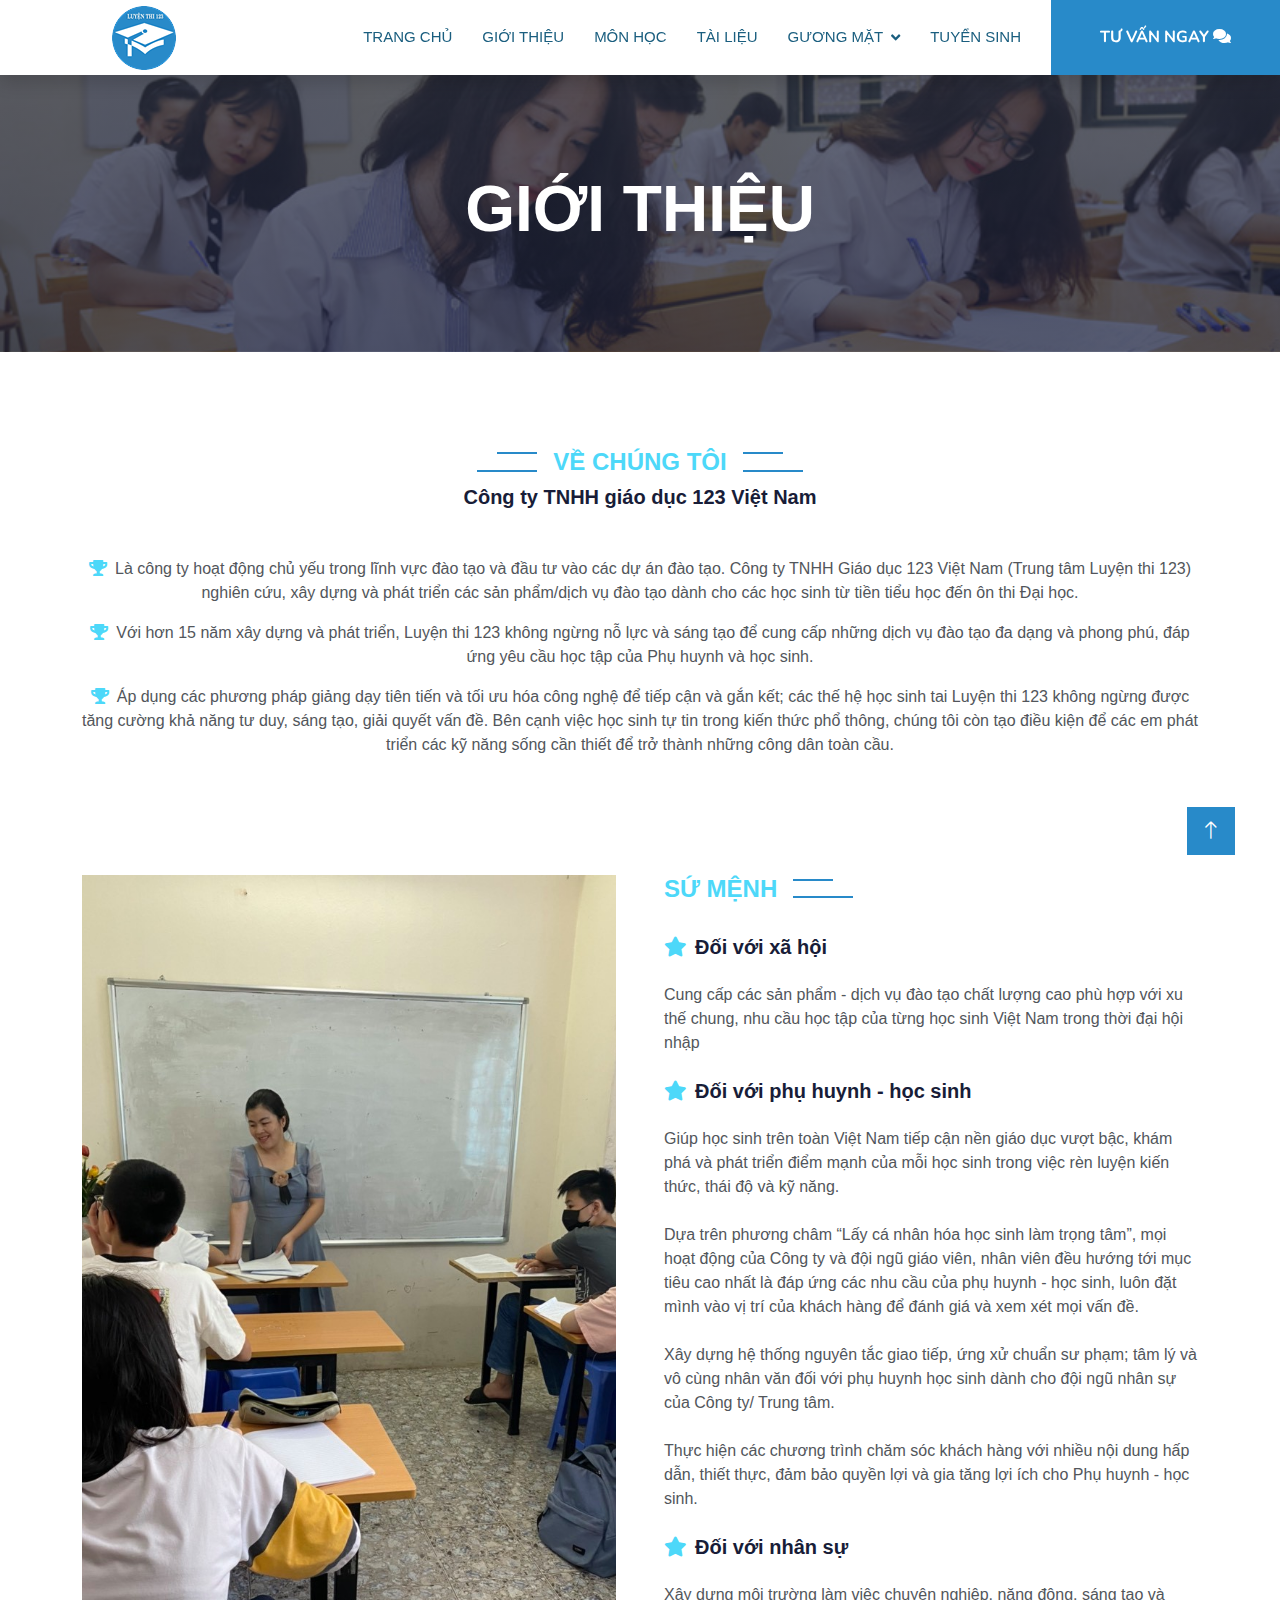
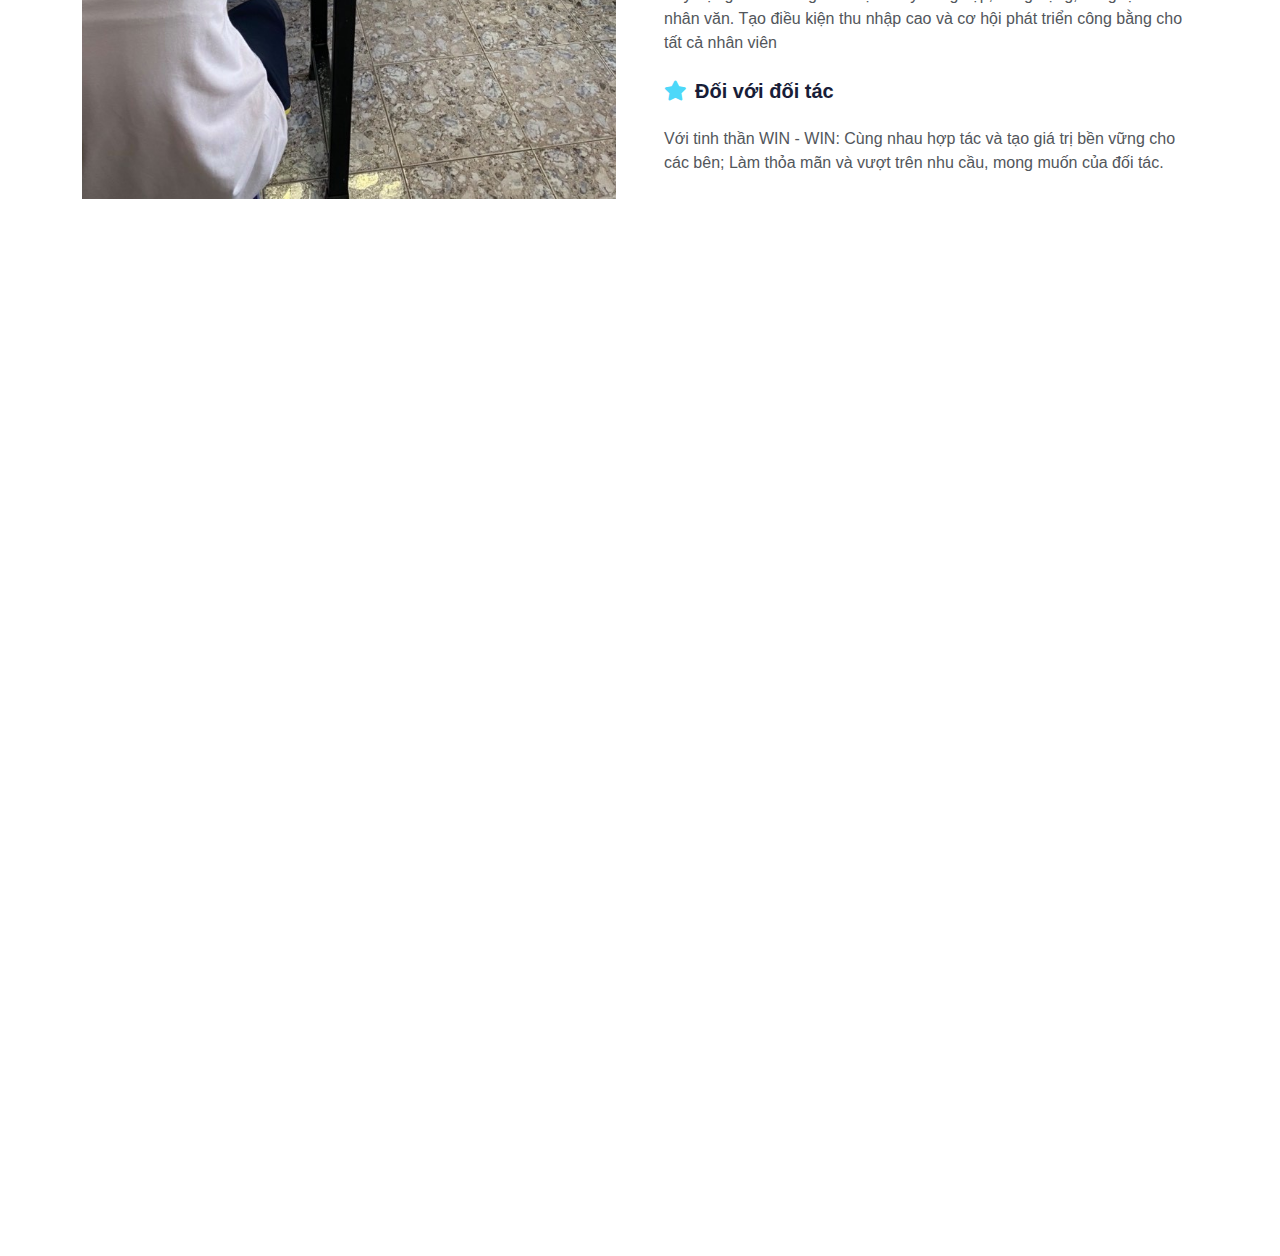
==== about.html @ 24ab6ab5 "fsasa" ====
<!DOCTYPE html>
<html lang="en">

<head>
    <meta charset="utf-8">
    <title>Luyện Thi 123</title>
    <meta content="width=device-width, initial-scale=1.0" name="viewport">
    <meta content="" name="keywords">
    <meta content="" name="description">
    <link rel="shortcut icon" type="x-icon" href="img/headerlogo.png">

    <!-- Favicon -->
    <link href="img/favicon.ico" rel="icon">

    <!-- Google Web Fonts -->
    <link rel="preconnect" href="https://fonts.googleapis.com">
    <link rel="preconnect" href="https://fonts.gstatic.com" crossorigin>
    <link href="https://fonts.googleapis.com/css2?family=Heebo:wght@400;500;600&family=Nunito:wght@600;700;800&display=swap" rel="stylesheet">

    <!-- Icon Font Stylesheet -->
    <link href="https://cdnjs.cloudflare.com/ajax/libs/font-awesome/5.10.0/css/all.min.css" rel="stylesheet">
    <link href="https://cdn.jsdelivr.net/npm/bootstrap-icons@1.4.1/font/bootstrap-icons.css" rel="stylesheet">

    <!-- Libraries Stylesheet -->
    <link href="lib/animate/animate.min.css" rel="stylesheet">
    <link href="lib/owlcarousel/assets/owl.carousel.min.css" rel="stylesheet">

    <!-- Customized Bootstrap Stylesheet -->
    <link href="css/bootstrap.min.css" rel="stylesheet">

    <!-- Template Stylesheet -->
    <link href="css/style.css" rel="stylesheet">
</head>

<body>
    <!-- Spinner Start -->
    <div id="spinner" class="show bg-white position-fixed translate-middle w-100 vh-100 top-50 start-50 d-flex align-items-center justify-content-center">
        <div class="spinner-border text-primary" style="width: 3rem; height: 3rem;" role="status">
            <span class="sr-only">Loading...</span>
        </div>
    </div>
    <!-- Spinner End -->


    <!-- Navbar Start -->
    <nav class="navbar navbar-expand-lg bg-white navbar-light shadow sticky-top p-0">
        <a href="index.html" class="navbar-brand d-flex align-items-center px-4 px-lg-5">
            <a href="index.html" class="logo"><img src="img/headerlogo.png" alt="Logo"></a>
        </a>
        <button type="button" class="navbar-toggler me-4" data-bs-toggle="collapse" data-bs-target="#navbarCollapse">
            <span class="navbar-toggler-icon"></span>
        </button>
        <div class="collapse navbar-collapse" id="navbarCollapse">
            <div class="navbar-nav ms-auto p-4 p-lg-0">
                <a href="index.html" class="nav-item nav-link">Trang Chủ</a>
                <a href="about.html" class="nav-item nav-link">Giới Thiệu</a>
                <a href="courses.html" class="nav-item nav-link">Môn Học</a>
                <a href="table.html" class="nav-item nav-link">Tài Liệu</a>
                <div class="nav-item dropdown">
                    <a href="#" class="nav-link dropdown-toggle" data-bs-toggle="dropdown">Gương Mặt</a>
                    <div class="dropdown-menu fade-down m-0">
                        <a href="team.html" class="dropdown-item">Giáo Viên</a>
                        <a href="testimonial.html" class="dropdown-item">Học Sinh</a>
                    </div>
                </div>
                <a href="contact.html" class="nav-item nav-link">Tuyển Sinh</a>
            </div>
            <a href="contact.html#advise" class="btn btn-primary text-uppercase py-4 px-lg-5 d-none d-lg-block blink" style="font-weight: bold;">Tư vấn ngay <i class="fas fa-comments mb-4"></i></a>
        </div>
    </nav>
    <!-- Navbar End -->


    <!-- Header Start -->
    <div class="container-fluid bg-primary py-5 mb-5 page-header">
        <div class="container py-5">
            <div class="row justify-content-center">
                <div class="col-lg-10 text-center">
                    <h1 class="display-3 text-uppercase text-white animated slideInDown">Giới Thiệu</h1>
                </div>
            </div>
        </div>
    </div>
    <!-- Header End -->



    <!-- About Start -->
    <div class="container-xxl py-5">
        <div class="container">
            <div class="text-center wow fadeInUp" data-wow-delay="0.1s">
                <h4 class="section-title bg-white text-center text-primary px-3">Về chúng tôi</h4>
                <h5 class="mb-5">Công ty TNHH giáo dục 123 Việt Nam</h5>
                <p><i class="fa fa-trophy text-primary me-2"></i>Là công ty hoạt động chủ yếu trong lĩnh vực đào tạo và đầu tư vào các dự án đào tạo. Công ty TNHH Giáo dục 123 Việt Nam (Trung tâm Luyện thi 123) nghiên cứu, xây dựng và phát triển các sản phẩm/dịch vụ đào tạo dành cho các học sinh từ tiền tiểu học đến ôn thi Đại học.</p>
                <p><i class="fa fa-trophy text-primary me-2"></i>Với hơn 15 năm xây dựng và phát triển, Luyện thi 123 không ngừng nỗ lực và sáng tạo để cung cấp những dịch vụ đào tạo đa dạng và phong phú, đáp ứng yêu cầu học tập của Phụ huynh và học sinh. </p>
                <p><i class="fa fa-trophy text-primary me-2"></i>Áp dụng các phương pháp giảng dạy tiên tiến và tối ưu hóa công nghệ để tiếp cận và gắn kết; các thế hệ học sinh tai Luyện thi 123 không ngừng được tăng cường khả năng tư duy, sáng tạo, giải quyết vấn đề. Bên cạnh việc học sinh tự tin trong kiến thức phổ thông, chúng tôi còn tạo điều kiện để các em phát triển các kỹ năng sống cần thiết để trở thành những công dân toàn cầu.</p>
            </div>
            <div class="row g-5 extra-space">
                <div class="col-lg-6 wow fadeInUp" data-wow-delay="0.1s" style="min-height: 400px;">
                    <div class="position-relative h-100">
                        <img class="img-fluid position-absolute w-100 h-100" src="img/about.jpg" alt="" style="object-fit: cover;">
                    </div>
                </div>
                <div class="col-lg-6 wow fadeInUp" data-wow-delay="0.3s">
                    <h4 class="section-title bg-white text-start text-primary pe-3">Sứ mệnh</h4>

                    <h5 class="mb-4 mt-4"><i class="fa fa-star text-primary me-2"></i><strong>Đối với xã hội</strong></h5>
                    
                    <p class="mb-4">Cung cấp các sản phẩm - dịch vụ đào tạo chất lượng cao phù hợp với xu thế chung, nhu cầu học tập của từng học sinh Việt Nam trong thời đại hội nhập</p>
                    
                    <h5 class="mb-4"><i class="fa fa-star text-primary me-2"></i><strong>Đối với phụ huynh - học sinh</strong></h5>

                    <p class="mb-4">Giúp học sinh trên toàn Việt Nam tiếp cận nền giáo dục vượt bậc, khám phá và phát triển điểm mạnh của mỗi học sinh trong việc rèn luyện kiến thức, thái độ và kỹ năng.</p> 
                    <p class="mb-4">Dựa trên phương châm “Lấy cá nhân hóa học sinh làm trọng tâm”, mọi hoạt động của Công ty và đội ngũ giáo viên, nhân viên đều hướng tới mục tiêu cao nhất là đáp ứng các nhu cầu của phụ huynh - học sinh, luôn đặt mình vào vị trí của khách hàng để đánh giá và xem xét mọi vấn đề.</p>
                    <p class="mb-4">Xây dựng hệ thống nguyên tắc giao tiếp, ứng xử chuẩn sư phạm; tâm lý và vô cùng nhân văn đối với phụ huynh học sinh dành cho đội ngũ nhân sự của Công ty/ Trung tâm.</p> 
                    <p class="mb-4">Thực hiện các chương trình chăm sóc khách hàng với nhiều nội dung hấp dẫn, thiết thực, đảm bảo quyền lợi và gia tăng lợi ích cho Phụ huynh - học sinh.</p> 
                    
                    <h5 class="mb-4"><i class="fa fa-star text-primary me-2"></i><strong>Đối với nhân sự</strong></h5>
                    <p class="mb-4">Xây dựng môi trường làm việc chuyên nghiệp, năng động, sáng tạo và nhân văn. Tạo điều kiện thu nhập cao và cơ hội phát triển công bằng cho tất cả nhân viên</p>

                    <h5 class="mb-4"><i class="fa fa-star text-primary me-2"></i><strong>Đối với đối tác</strong></h5>
                    <p class="mb-4">Với tinh thần WIN - WIN: Cùng nhau hợp tác và tạo giá trị bền vững cho các bên; Làm thỏa mãn và vượt trên nhu cầu, mong muốn của đối tác.</p>
                </div>
            </div>
        </div>
    </div>
    <!-- About End -->


    <!-- Team Start -->
    <div class="container-xxl py-5">
        <div class="container">
            <div class="text-center wow fadeInUp" data-wow-delay="0.1s">
                <h6 class="section-title bg-white text-center text-primary px-3">Giảng viên</h6>
                <h1 class="text-uppercase mb-5">Gương mặt nổi bật</h1>
            </div>
            <div class="row g-4">
                <div class="col-lg-3 col-md-6 wow fadeInUp" data-wow-delay="0.1s">
                    <div class="team-item bg-light">
                        <div class="overflow-hidden">
                            <img class="img-fluid" src="img/teacher1.png" alt="">
                        </div>
                        <div class="text-center p-4">
                            <h5 class="mb-0">Triệu Thị Kim Anh</h5>
                            <small>Giám đốc Trung tâm</small>
                        </div>
                    </div>
                </div>
                <div class="col-lg-3 col-md-6 wow fadeInUp" data-wow-delay="0.3s">
                    <div class="team-item bg-light">
                        <div class="overflow-hidden">
                            <img class="img-fluid" src="img/teacher2.png" alt="">
                        </div>                        
                        <div class="text-center p-4">
                            <h5 class="mb-0">Nguyễn Ngọc Phương</h5>
                            <small>GV Hoá</small>
                        </div>
                    </div>
                </div>
                <div class="col-lg-3 col-md-6 wow fadeInUp" data-wow-delay="0.5s">
                    <div class="team-item bg-light">
                        <div class="overflow-hidden">
                            <img class="img-fluid" src="img/teacher3.png" alt="">
                        </div>
                        <div class="text-center p-4">
                            <h5 class="mb-0">Trần Bảo Long</h5>
                            <small>GV Vật Lí</small>
                        </div>
                    </div>
                </div>
                <div class="col-lg-3 col-md-6 wow fadeInUp" data-wow-delay="0.7s">
                    <div class="team-item bg-light">
                        <div class="overflow-hidden">
                            <img class="img-fluid" src="img/teacher4.png" alt="">
                        </div>
                        <div class="text-center p-4">
                            <h5 class="mb-0">Phạm Văn Trung</h5>
                            <small>GV Toán</small>
                        </div>
                    </div>
                </div>
            </div>
        </div>
    </div>
    <!-- Team End -->
        

    <!-- Footer Start -->
    <div class="container-fluid bg-dark text-light footer pt-5 mt-5 wow fadeIn" data-wow-delay="0.1s">
        <div class="container py-5">
            <div class="row g-3">
                <div class="col-lg-6 col-md-6">
                    <div class="d-flex align-items-center h-100">
                      <img src="img/headerlogo.png" class="rounded-circle me-3" alt="Logo" style="width: 100px;">
                        <div class="text-center">
                        <h6 class="text-primary text-sm">Công ty TNHH Giáo dục 123 Việt Nam</h6>
                        <h2 class="text-white mb-0">Trung tâm Luyện Thi 123</h2>
                        <p class="text-primary text-sm">Tri thức là sức mạnh</p>
                        </div>
                    </div>
                </div>
    
                <div class="col-lg-3 col-md-6">
                    <h4 class="text-white mb-3">Quick Link</h4>
                    <a class="btn btn-link" href="about.html">Giới Thiệu</a>
                    <a class="btn btn-link" href="contact.html">Liên Hệ</a>
                    <a class="btn btn-link" href="team.html">Đội Ngũ Giáo Viên</a>
                </div>
                <div class="col-lg-3 col-md-6">
                    <h4 class="text-white mb-3">Contact</h4>
                    <p class="mb-2"><i class="fab fa-facebook-f me-3"></i><a href="https://www.facebook.com/luyethi123.edu.vn" target="_blank">facebook.com/luyenthi123.edu.vn</a></p>
                    <p class="mb-2"><i class="fa fa-envelope me-3"></i><a href="mailto: luyenthi123.edu@gmail.com" target="_blank">luyenthi123.edu@gmail.com</a></p>
                    <p class="mb-2"><img class="me-3" src="img/icons8-zalo.svg" alt="Zalo" style="width: 20px; height: 20px;"><a href="" onclick="event.preventDefault();">0945066086</a></p>
                </div>
            </div>
        </div>
        <div class="container">
            <div class="copyright">
                <div class="row">
                    <div class="col-md-4 text-center text-md-start mb-3 mb-md-0">
                        &copy; <a href="#">LuyenThi123</a>, All Right Reserved.
                    </div>
                    <div class="col-md-4 text-center mb-3 mb-md-0">
                        A product of RMIT Techies Club
                    </div>
                    <div class="col-md-4 text-center text-md-end">
                        <div class="footer-menu">
                            <a href="index.html">Home</a>
                            <a href="cookies.html">Cookies</a>
                        </div>
                    </div>
                </div>
            </div>
        </div>    
        </div>
        <!-- Footer End -->


    <!-- Back to Top -->
    <a href="#" class="btn btn-lg btn-primary btn-lg-square back-to-top"><i class="bi bi-arrow-up"></i></a>


    <!-- JavaScript Libraries -->
    <script src="https://code.jquery.com/jquery-3.4.1.min.js"></script>
    <script src="https://cdn.jsdelivr.net/npm/bootstrap@5.0.0/dist/js/bootstrap.bundle.min.js"></script>
    <script src="lib/wow/wow.min.js"></script>
    <script src="lib/easing/easing.min.js"></script>
    <script src="lib/waypoints/waypoints.min.js"></script>
    <script src="lib/owlcarousel/owl.carousel.min.js"></script>

    <!-- Template Javascript -->
    <script src="js/main.js"></script>
</body>

</html>
---- css/style.css ----
:root {
    --primary: #288ac9; /* Your logo color */
    --light: #eaf7fc; /* Light complementary color */
    --dark: #1a5e7f; /* Dark complementary color */
}



.fw-medium {
    font-weight: 600 !important;
}

.fw-semi-bold {
    font-weight: 700 !important;
}

.back-to-top {
    position: fixed;
    display: none;
    right: 45px;
    bottom: 45px;
    z-index: 99;
}
@keyframes blink {
    0% { color: #fff; }
    50% { color: rgb(255, 255, 147); }
    100% { color: #fff; }
}
  
  .blink {
    animation: blink 0.5s infinite;
  }

/*** Spinner ***/
#spinner {
    opacity: 0;
    visibility: hidden;
    transition: opacity .5s ease-out, visibility 0s linear .5s;
    z-index: 99999;
}

#spinner.show {
    transition: opacity .5s ease-out, visibility 0s linear 0s;
    visibility: visible;
    opacity: 1;
}


/*** Button ***/
.btn {
    font-family: 'Nunito', sans-serif;
    font-weight: 600;
    transition: .5s;
}

.btn.btn-primary,
.btn.btn-secondary {
    color: #FFFFFF; /* Tim hieu them button color at Banner*/
}

.btn-square {
    width: 38px;
    height: 38px;
}

.btn-sm-square {
    width: 32px;
    height: 32px;
}

.btn-lg-square {
    width: 48px;
    height: 48px;
}

.btn-square,
.btn-sm-square,
.btn-lg-square {
    padding: 0;
    display: flex;
    align-items: center;
    justify-content: center;
    font-weight: normal;
    border-radius: 0px;
}


/*** Navbar ***/
.navbar .dropdown-toggle::after {
    border: none;
    content: "\f107";
    font-family: "Font Awesome 5 Free";
    font-weight: 900;
    vertical-align: middle;
    margin-left: 8px;
}

.navbar-light .navbar-nav .nav-link {
    margin-right: 30px;
    padding: 25px 0;
    color: #FFFFFF;
    font-size: 15px;
    text-transform: uppercase;
    outline: none;
}

.navbar-light .navbar-nav .nav-link:hover,
.navbar-light .navbar-nav .nav-link.active {
    color: rgb(216, 216, 99);/* Navbar hover color at Banner*/
}

@media (max-width: 991.98px) {
    .navbar-light .navbar-nav .nav-link  {
        margin-right: 0;
        padding: 10px 0;
    }

    .navbar-light .navbar-nav {
        border-top: 1px solid #EEEEEE;
    }
}

.navbar-light .navbar-brand,
.navbar-light a.btn {
    height: 75px;
}

.navbar-light .navbar-nav .nav-link {
    color: var(--dark);/* Navbar color at Banner*/
    font-weight: 500;
}

.navbar-light.sticky-top {
    top: -100px;
    transition: .5s;
}

@media (min-width: 992px) {
    .navbar .nav-item .dropdown-menu {
        display: block;
        margin-top: 0;
        opacity: 0;
        visibility: hidden;
        transition: .5s;
    }

    .navbar .dropdown-menu.fade-down {
        top: 100%;
        transform: rotateX(-75deg);
        transform-origin: 0% 0%;
    }

    .navbar .nav-item:hover .dropdown-menu {
        top: 100%;
        transform: rotateX(0deg);
        visibility: visible;
        transition: .5s;
        opacity: 1;
    }
}


/*** Header carousel ***/
@media (max-width: 768px) {
    .header-carousel .owl-carousel-item {
        position: relative;
        min-height: 500px;
    }
    
    .header-carousel .owl-carousel-item img {
        position: absolute;
        width: 100%;
        height: 100%;
        object-fit: cover;
    }
}

.header-carousel .owl-nav {
    position: absolute;
    top: 50%;
    right: 8%;
    transform: translateY(-50%);
    display: flex;
    flex-direction: column;
}

.header-carousel .owl-nav .owl-prev,
.header-carousel .owl-nav .owl-next {
    margin: 7px 0;
    width: 45px;
    height: 45px;
    display: flex;
    align-items: center;
    justify-content: center;
    color: #FFFFFF; /* Arrow color at Banner*/
    background: transparent;
    border: 1px solid #FFFFFF;/* Arrow box color at Banner*/
    font-size: 22px;
    transition: .5s;
}

.header-carousel .owl-nav .owl-prev:hover,
.header-carousel .owl-nav .owl-next:hover {
    background: var(--primary);
    border-color: var(--primary);
}
@media (max-width: 768px) {
    .header-carousel .owl-nav .owl-prev,
    .header-carousel .owl-nav .owl-next {
        display: none;
    }
}

.page-header {
    background: linear-gradient(rgba(45, 49, 69, 0.7), rgba(24, 29, 56, .7)), url(../img/carousel-1.jpg); /* Banner glow color at  each pages*/
    background-position: center center;
    background-repeat: no-repeat;
    background-size: cover;
}

.page-header-inner {
    background: rgba(15, 23, 43, .7);
}


/*** Section Title ***/
.section-title {
    position: relative;
    display: inline-block;
    text-transform: uppercase;
}

.section-title::before {
    position: absolute;
    content: "";
    width: calc(100% + 80px);
    height: 2px;
    top: 4px;
    left: -40px;
    background: var(--primary);
    z-index: -1;
}

.section-title::after {
    position: absolute;
    content: "";
    width: calc(100% + 120px);
    height: 2px;
    bottom: 5px;
    left: -60px;
    background: var(--primary); /* Small line color at each headers*/
    z-index: -1;
}

.section-title.text-start::before {
    width: calc(100% + 40px);
    left: 0;
}

.section-title.text-start::after {
    width: calc(100% + 60px);
    left: 0;
}


/*** Service ***/
.service-item {
    background: var(--light); /* Service box color*/
    transition: .5s;
}

.service-item:hover {
    margin-top: -10px;
    background: var(--primary);/* Service box hover color*/
}

.service-item * {
    transition: .5s;
}

.service-item:hover * {
    color: var(--light) !important; /* Service logos color*/
}


/*** Categories & Courses ***/
.category img,
.course-item img {
    transition: .5s;
}

.category a:hover img,
.course-item:hover img {
    transform: scale(1.1);
}

/*** Document Tables ***/
.modern-table {
    width: 100%;
    border-collapse: separate;
    border-spacing: 0 15px;
}

.modern-table thead th {
    background-color: #f8f9fa;
    border: none;
    font-weight: bold;
    text-align: center;
    padding: 15px;
}

.modern-table tbody tr {
    background-color: #fff;
    border-radius: 10px;
    box-shadow: 0 2px 5px rgba(0, 0, 0, 0.1);
    transition: transform 0.2s ease-in-out;
}

.modern-table tbody tr:hover {
    transform: scale(1.02);
}

.modern-table tbody td {
    border: none;
    padding: 15px;
    text-align: center;
    vertical-align: middle;
}

.modern-table tbody td:first-child {
    border-top-left-radius: 10px;
    border-bottom-left-radius: 10px;
}

.modern-table tbody td:last-child {
    border-top-right-radius: 10px;
    border-bottom-right-radius: 10px;
}

.modern-table .btn-primary {
    border-radius: 20px;
    padding: 5px 20px;
}

.document-slider {
    position: relative;
    overflow: hidden;
    width: 100%;
}

.document-page {
    display: none;
    width: 100%;
}

.document-page.active {
    display: block;
}

.btn-group {
    display: inline-flex;
}

.extra-space {
    margin-top: 70px;
}



/*** Team ***/
.team-item img {
    transition: .5s;
}

.team-item:hover img {
    transform: scale(1.1);
}


/*** Testimonial ***/
.testimonial-carousel::before {
    position: absolute;
    content: "";
    top: 0;
    left: 0;
    height: 100%;
    width: 0;
    background: linear-gradient(to right, rgba(255, 255, 255, 1) 0%, rgba(255, 255, 255, 0) 100%);
    z-index: 1;
}

.testimonial-carousel::after {
    position: absolute;
    content: "";
    top: 0;
    right: 0;
    height: 100%;
    width: 0;
    background: linear-gradient(to left, rgba(255, 255, 255, 1) 0%, rgba(255, 255, 255, 0) 100%);
    z-index: 1;
}

@media (min-width: 768px) {
    .testimonial-carousel::before,
    .testimonial-carousel::after {
        width: 200px;
    }
}

@media (min-width: 992px) {
    .testimonial-carousel::before,
    .testimonial-carousel::after {
        width: 300px;
    }
}

.testimonial-carousel .owl-item .testimonial-text,
.testimonial-carousel .owl-item.center .testimonial-text * {
    transition: .5s;
}

.testimonial-carousel .owl-item.center .testimonial-text {
    background: var(--primary) !important;
}

.testimonial-carousel .owl-item.center .testimonial-text * {
    color: #FFFFFF !important;
}

.testimonial-carousel .owl-dots {
    margin-top: 24px;
    display: flex;
    align-items: flex-end;
    justify-content: center;
}

.testimonial-carousel .owl-dot {
    position: relative;
    display: inline-block;
    margin: 0 5px;
    width: 15px;
    height: 15px;
    border: 1px solid #CCCCCC;
    transition: .5s;
}

.testimonial-carousel .owl-dot.active {
    background: var(--primary);
    border-color: var(--primary);
}


/*** Footer ***/
.footer .btn.btn-social {
    margin-right: 5px;
    width: 35px;
    height: 35px;
    display: flex;
    align-items: center;
    justify-content: center;
    color: var(--light);
    font-weight: normal;
    border: 1px solid #FFFFFF;
    border-radius: 35px;
    transition: .3s;
}

.footer .btn.btn-social:hover {
    color: var(--primary);
}


.footer .btn.btn-link {
    display: block;
    margin-bottom: 5px;
    padding: 0;
    text-align: left;
    color: #FFFFFF;
    font-size: 15px;
    font-weight: normal;
    text-transform: capitalize;
    transition: .3s;
}

.footer .btn.btn-link::before {
    position: relative;
    content: "\f105";
    font-family: "Font Awesome 5 Free";
    font-weight: 900;
    margin-right: 10px;
}

.footer .btn.btn-link:hover {
    letter-spacing: 1px;
    box-shadow: none;
}

.footer .copyright {
    padding: 25px 0;
    font-size: 15px;
    border-top: 1px solid rgba(256, 256, 256, .1);
}

.footer .copyright a {
    color: var(--light);
}

.footer .footer-menu a {
    margin-right: 15px;
    padding-right: 15px;
    border-right: 1px solid rgba(255, 255, 255, .1);
}

.footer .footer-menu a:last-child {
    margin-right: 0;
    padding-right: 0;
    border-right: none;
}


/*** Admission Section ***/
.box-container {
    display: flex;
    justify-content: center;
    flex-wrap: wrap;
    margin-top: 20px;
  }
  
  .box {
    width: 325px;
    height: 400px;
    background-color: var(--primary); /* Admission boxes color*/
    border-radius: 15px;
    overflow: hidden;
    box-shadow: 0px 2px 4px rgba(0, 0, 0, 0.2);
    margin: 20px;
    display: flex;
    flex-direction: column;
    justify-content: space-between;
  }
  
  .box img {
    width: 100%;
    object-fit: cover;
    height: 190px;
  }
  
  .box-content {
    padding: 16px;
    flex-grow: 1;
  }
  
  .box-content h2 {
    font-size: 20px;
    margin-bottom: 8px;
    color: white;
    text-align: center;
  }
  
  .box a {
    display: flex;
    align-items: center;
    justify-content: center;
    text-align: center;
    margin: 0 auto 20px auto;
    text-decoration: none;
  }
  
  .boxbtn {
    display: inline-flex;
    text-decoration: none;
    text-transform: uppercase;
    font-weight: 400;
    background: black;
    color: black;
    top: 20px;
    padding: 10px 20px; 
    font-size: 10px; 
    position: relative;
    cursor: pointer;
    border-radius: 5px; 
    transition: 0.5s;
    width: 30%; 
    text-align: center;
    justify-content: center;
  }
  
  .boxbtn:hover {
    background: var(--primary); 
    color: black;
    box-shadow: 0 0 10px var(--primary);
  }
  
  .boxbtn:before {
    content: '';
    position: absolute;
    inset: 2px;
    background: white;
  }
  
  .box a span {
    position: relative;
    z-index: 1;
  }
  
  .box a i {
    position: absolute;
    inset: 0;
    display: block;
  }
  
  .box a i::before {
    content: '';
    position: absolute;
    top: 0;
    left: 80%;
    width: 10px;
    height: 2px;
    background: white;
    transform: translateX(-50%) skewX(325deg);
    transition: 0.5s;
  }
  
  .box a:hover i::before {
    width: 20px;
    left: 20%;
  }
  
  .box a i::after {
    content: '';
    position: absolute;
    bottom: 0;
    left: 20%;
    width: 10px;
    height: 2px;
    background: white;
    transform: translateX(-50%) skewX(325deg);
    transition: 0.5s;
  }
  
  .box a:hover i::after {
    width: 20px;
    left: 80%;
  }
  
  .box:hover {
    background-color: #4DD8F9;
    color: white;
    cursor: pointer;
    transform: scale(1.05);
    transition: all 1s ease;
  }
  


/*** Activity section ***/
  .activity {
    display: flex;
    align-items: flex-start;
    margin: 20px 0;
    border-bottom: 1px solid #ddd;
    padding-bottom: 20px;
  }

  
  
  .activity img {
    height: 200px;
    max-width: 400px;
    margin-right: 40px;
  }
  
  .details {
    max-width: 80%;
  }
  
  .details h2 {
    font-size: 1.2em;
    color: #333;
    margin: 0;
    padding: 0;
  }
  
  .details p {
    color: #555;
    font-size: 1em;
    line-height: 1.4;
  }

  @media (max-width: 600px) {
    .activity {
      flex-direction: column;
      align-items: center;
      padding-bottom: 10px;
    }
  
    .activity img {
      height: auto;
      max-width: 100%;
      margin-right: 0;
      margin-bottom: 10px;
    }
  
    .details {
      max-width: 100%;
      text-align: center;
    }
  
    .details h2 {
      font-size: 1.1em;
    }
  
    .details p {
      font-size: 0.9em;
    }
  }
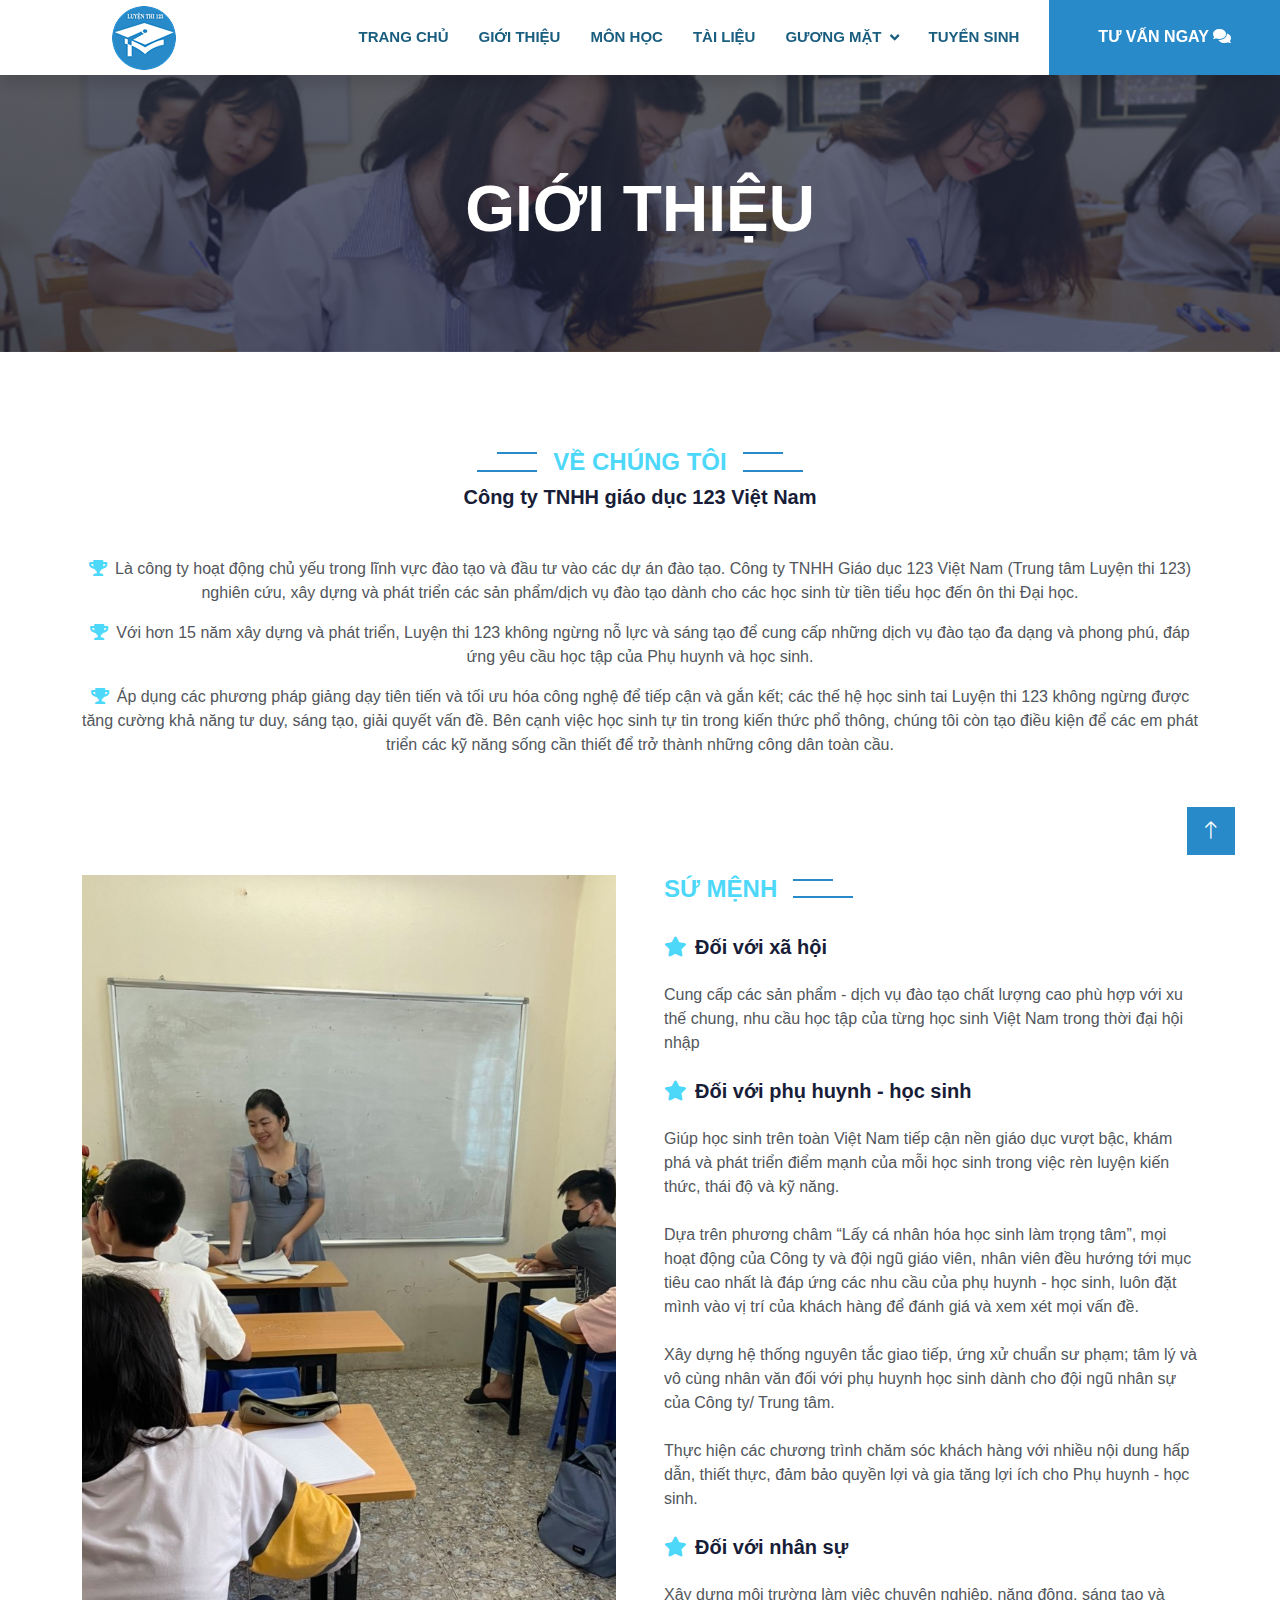
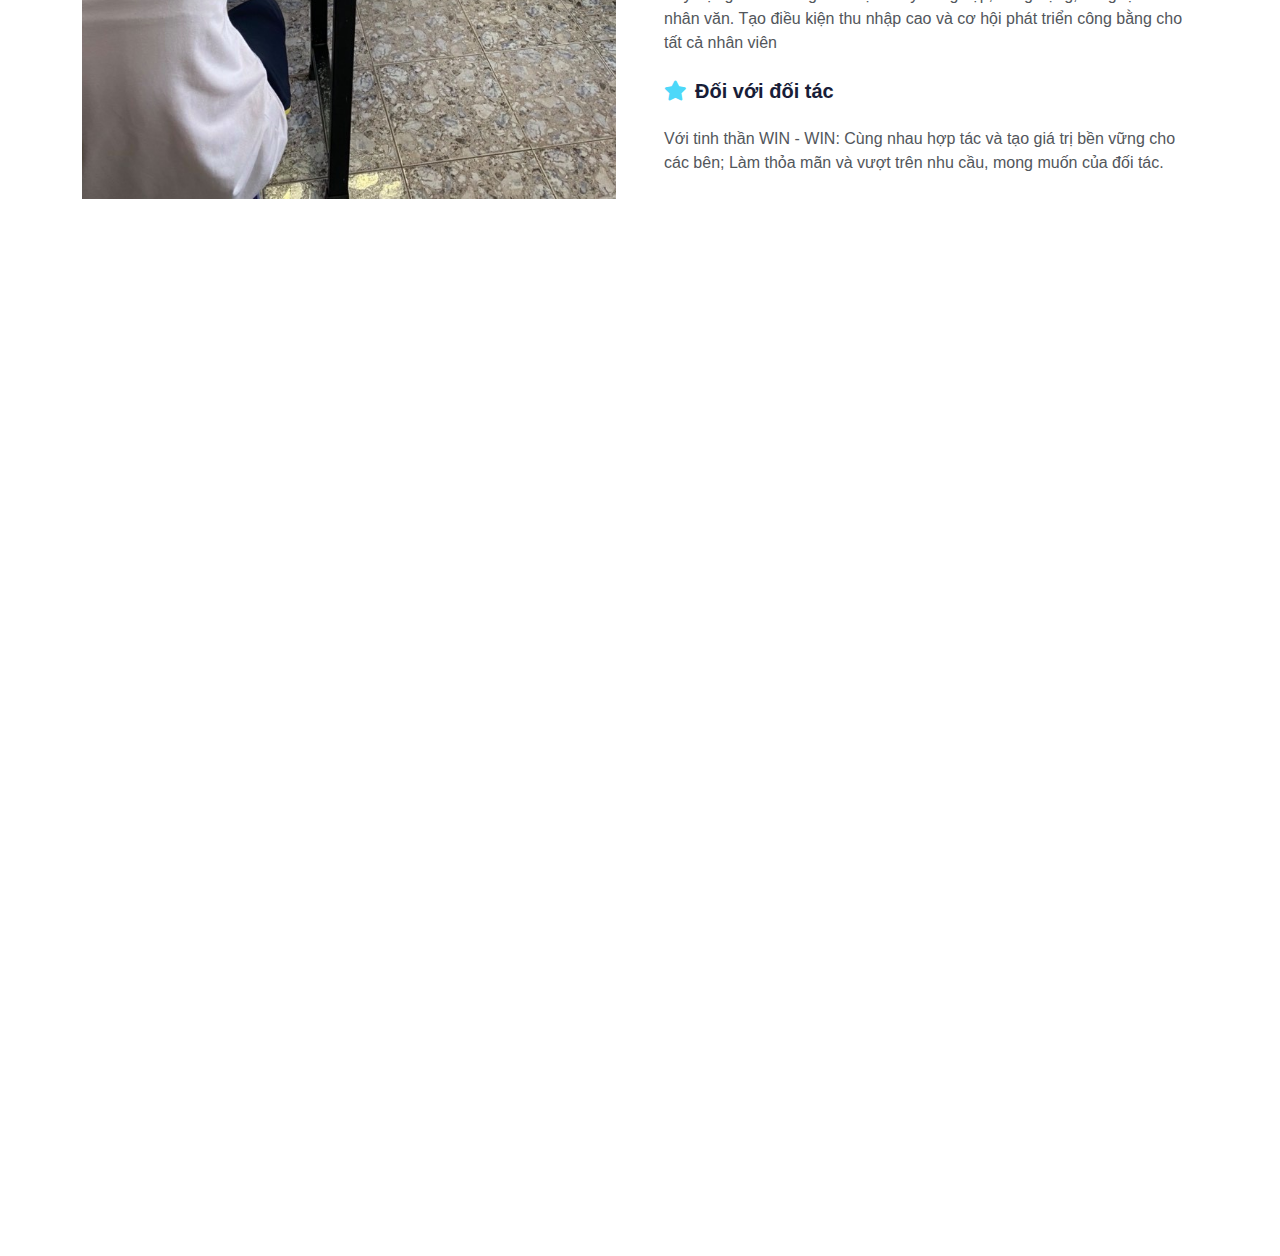
==== commit b79ec3e8: "fix web" ====
--- a/about.html
+++ b/about.html
@@ -65,7 +65,7 @@
                 </div>
                 <a href="contact.html" class="nav-item nav-link">Tuyển Sinh</a>
             </div>
-            <a href="contact.html#advise" class="btn btn-primary text-uppercase py-4 px-lg-5 d-none d-lg-block blink" style="font-weight: bold;">Tư vấn ngay <i class="fas fa-comments mb-4"></i></a>
+            <a href="contact.html#advise" class="btn btn-primary text-uppercase py-4 px-lg-5 d-none d-lg-block blink" style="font-family: 'Cambria', sans-serif; font-weight: bold;">Tư vấn ngay <i class="fas fa-comments mb-4"></i></a>
         </div>
     </nav>
     <!-- Navbar End -->
@@ -141,7 +141,7 @@
                             <img class="img-fluid" src="img/teacher1.png" alt="">
                         </div>
                         <div class="text-center p-4">
-                            <h5 class="mb-0">Triệu Thị Kim Anh</h5>
+                            <h5 class="mb-0">Cô: Triệu Thị Kim Anh</h5>
                             <small>Giám đốc Trung tâm</small>
                         </div>
                     </div>
@@ -152,7 +152,7 @@
                             <img class="img-fluid" src="img/teacher2.png" alt="">
                         </div>                        
                         <div class="text-center p-4">
-                            <h5 class="mb-0">Nguyễn Ngọc Phương</h5>
+                            <h5 class="mb-0">Cô: Nguyễn Ngọc Phương</h5>
                             <small>GV Hoá</small>
                         </div>
                     </div>
@@ -163,7 +163,7 @@
                             <img class="img-fluid" src="img/teacher3.png" alt="">
                         </div>
                         <div class="text-center p-4">
-                            <h5 class="mb-0">Trần Bảo Long</h5>
+                            <h5 class="mb-0">Thầy: Trần Bảo Long</h5>
                             <small>GV Vật Lí</small>
                         </div>
                     </div>
@@ -174,7 +174,7 @@
                             <img class="img-fluid" src="img/teacher4.png" alt="">
                         </div>
                         <div class="text-center p-4">
-                            <h5 class="mb-0">Phạm Văn Trung</h5>
+                            <h5 class="mb-0">Thầy: Phạm Văn Trung</h5>
                             <small>GV Toán</small>
                         </div>
                     </div>
@@ -193,24 +193,24 @@
                     <div class="d-flex align-items-center h-100">
                       <img src="img/headerlogo.png" class="rounded-circle me-3" alt="Logo" style="width: 100px;">
                         <div class="text-center">
-                        <h6 class="text-primary text-sm">Công ty TNHH Giáo dục 123 Việt Nam</h6>
-                        <h2 class="text-white mb-0">Trung tâm Luyện Thi 123</h2>
-                        <p class="text-primary text-sm">Tri thức là sức mạnh</p>
+                        <h6 class="text-primary text-sm" style="font-size: 20px">Công ty TNHH Giáo dục 123 Việt Nam</h6>
+                        <h2 class="text-white mb-0">Trung tâm Luyện thi 123</h2>
+                        <p class="text-primary text-sm" style="font-family: 'Cambria', sans-serif; font-size: 20px">Tri thức là sức mạnh</p>
                         </div>
                     </div>
                 </div>
     
                 <div class="col-lg-3 col-md-6">
                     <h4 class="text-white mb-3">Quick Link</h4>
-                    <a class="btn btn-link" href="about.html">Giới Thiệu</a>
-                    <a class="btn btn-link" href="contact.html">Liên Hệ</a>
-                    <a class="btn btn-link" href="team.html">Đội Ngũ Giáo Viên</a>
+                    <a class="btn btn-link" href="about.html" style="font-family: 'Cambria', sans-serif;">Giới Thiệu</a>
+                    <a class="btn btn-link" href="contact.html" style="font-family: 'Cambria', sans-serif;">Liên Hệ</a>
+                    <a class="btn btn-link" href="team.html" style="font-family: 'Cambria', sans-serif;">Đội Ngũ Giáo Viên</a>
                 </div>
                 <div class="col-lg-3 col-md-6">
                     <h4 class="text-white mb-3">Contact</h4>
-                    <p class="mb-2"><i class="fab fa-facebook-f me-3"></i><a href="https://www.facebook.com/luyethi123.edu.vn" target="_blank">facebook.com/luyenthi123.edu.vn</a></p>
+                    <p class="mb-2"><i class="fab fa-facebook-f me-3"></i><a href="https://www.facebook.com/luyenthi123plus" target="_blank">facebook.com/luyenthi123plus</a></p>
                     <p class="mb-2"><i class="fa fa-envelope me-3"></i><a href="mailto: luyenthi123.edu@gmail.com" target="_blank">luyenthi123.edu@gmail.com</a></p>
-                    <p class="mb-2"><img class="me-3" src="img/icons8-zalo.svg" alt="Zalo" style="width: 20px; height: 20px;"><a href="" onclick="event.preventDefault();">0945066086</a></p>
+                    <p class="mb-2"><img class="me-3" src="img/icons8-zalo.svg" alt="Zalo" style="width: 20px; height: 20px;"><a href=""onclick="event.preventDefault();">0945066086</a></p>
                 </div>
             </div>
         </div>
--- a/css/style.css
+++ b/css/style.css
@@ -128,7 +128,7 @@
 
 .navbar-light .navbar-nav .nav-link {
     color: var(--dark);/* Navbar color at Banner*/
-    font-weight: 500;
+    font-weight: bold;
 }
 
 .navbar-light.sticky-top {
@@ -452,6 +452,9 @@
 
 
 /*** Footer ***/
+.footer{
+    font-family: 'Nunito', sans-serif;
+}
 .footer .btn.btn-social {
     margin-right: 5px;
     width: 35px;
